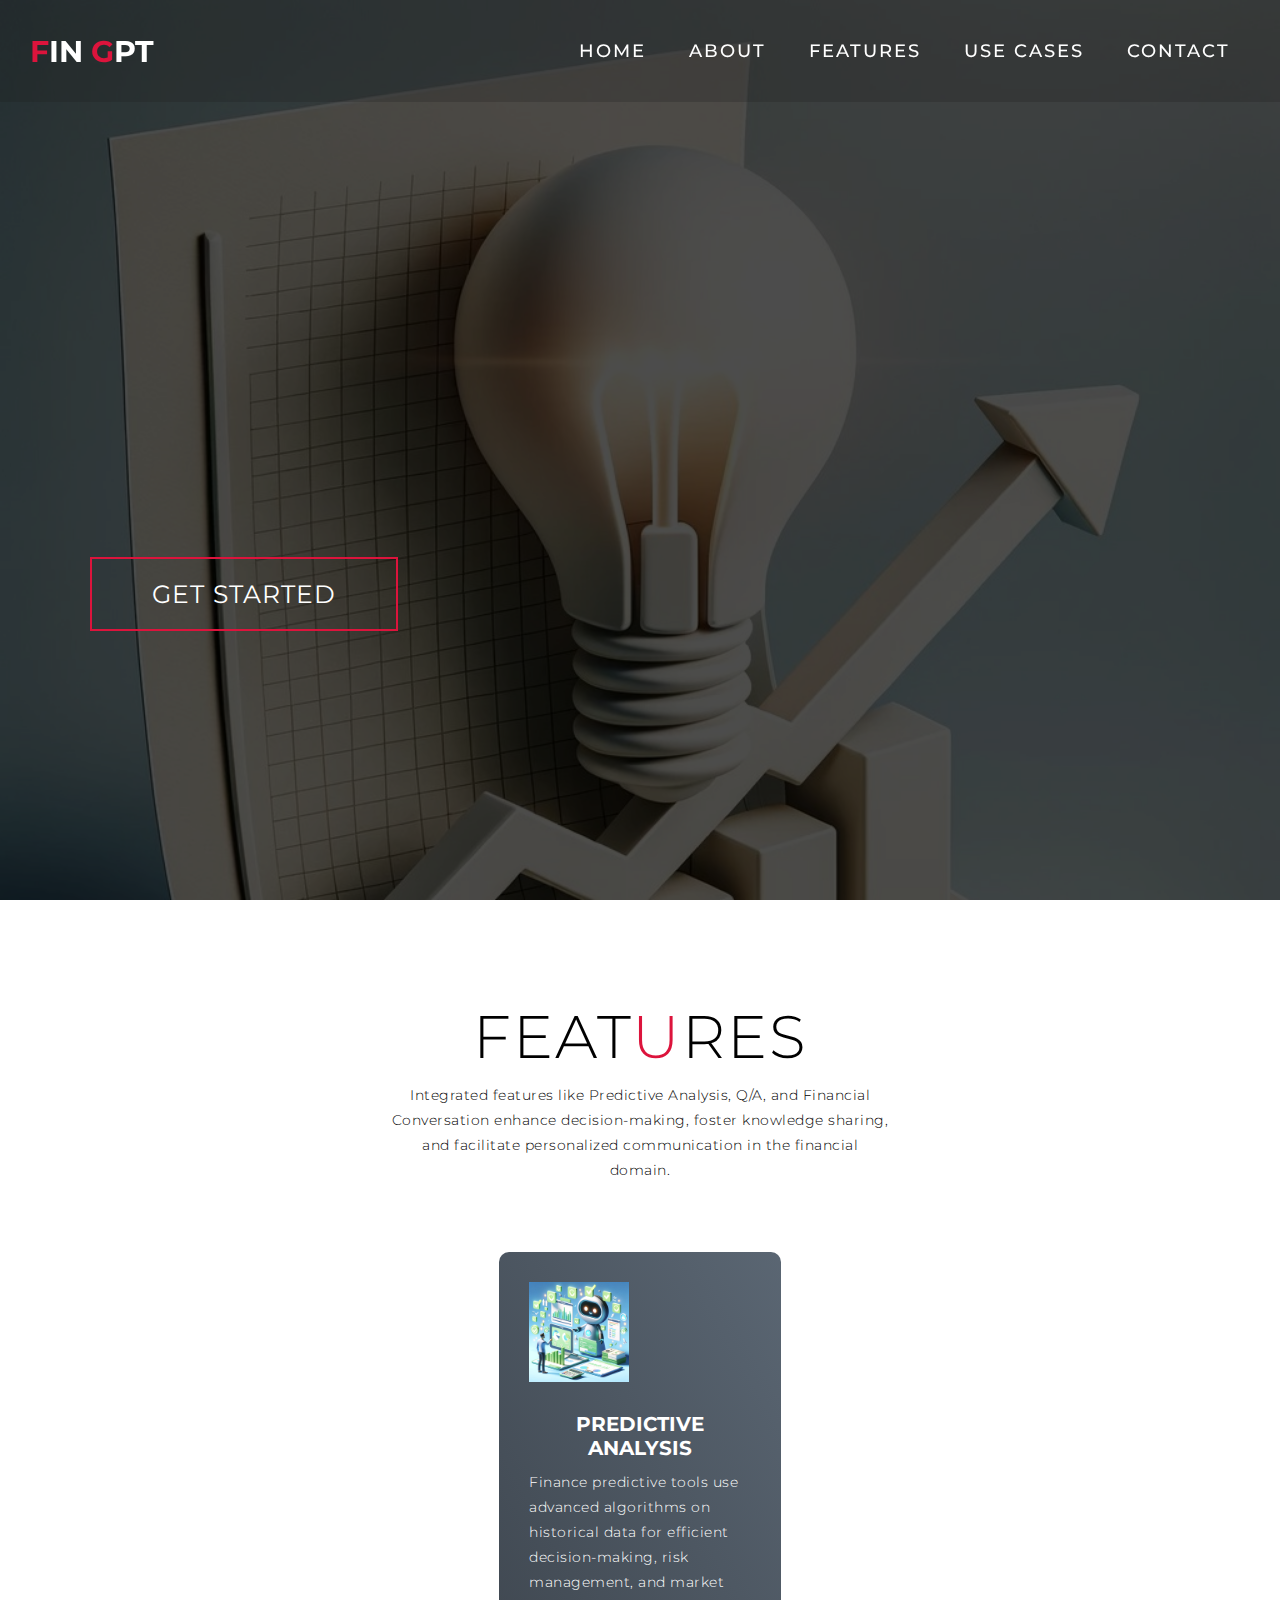
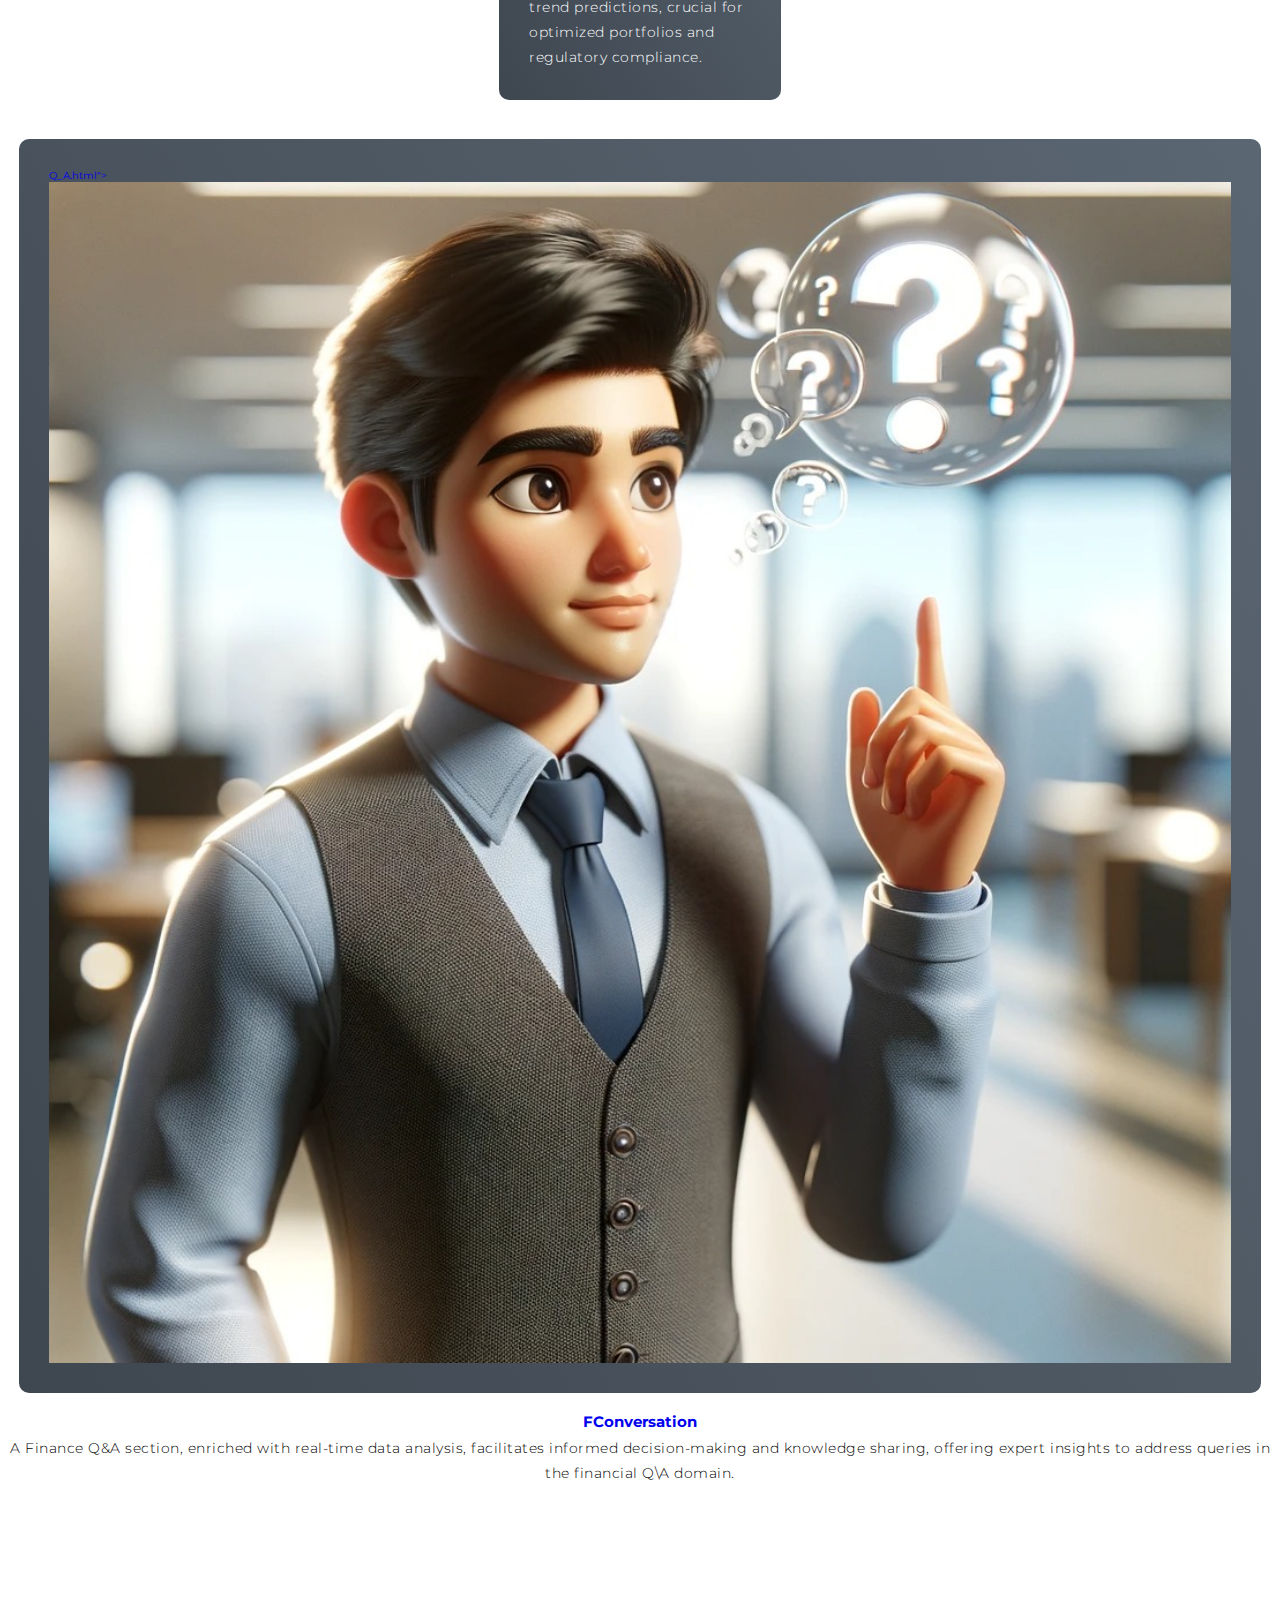
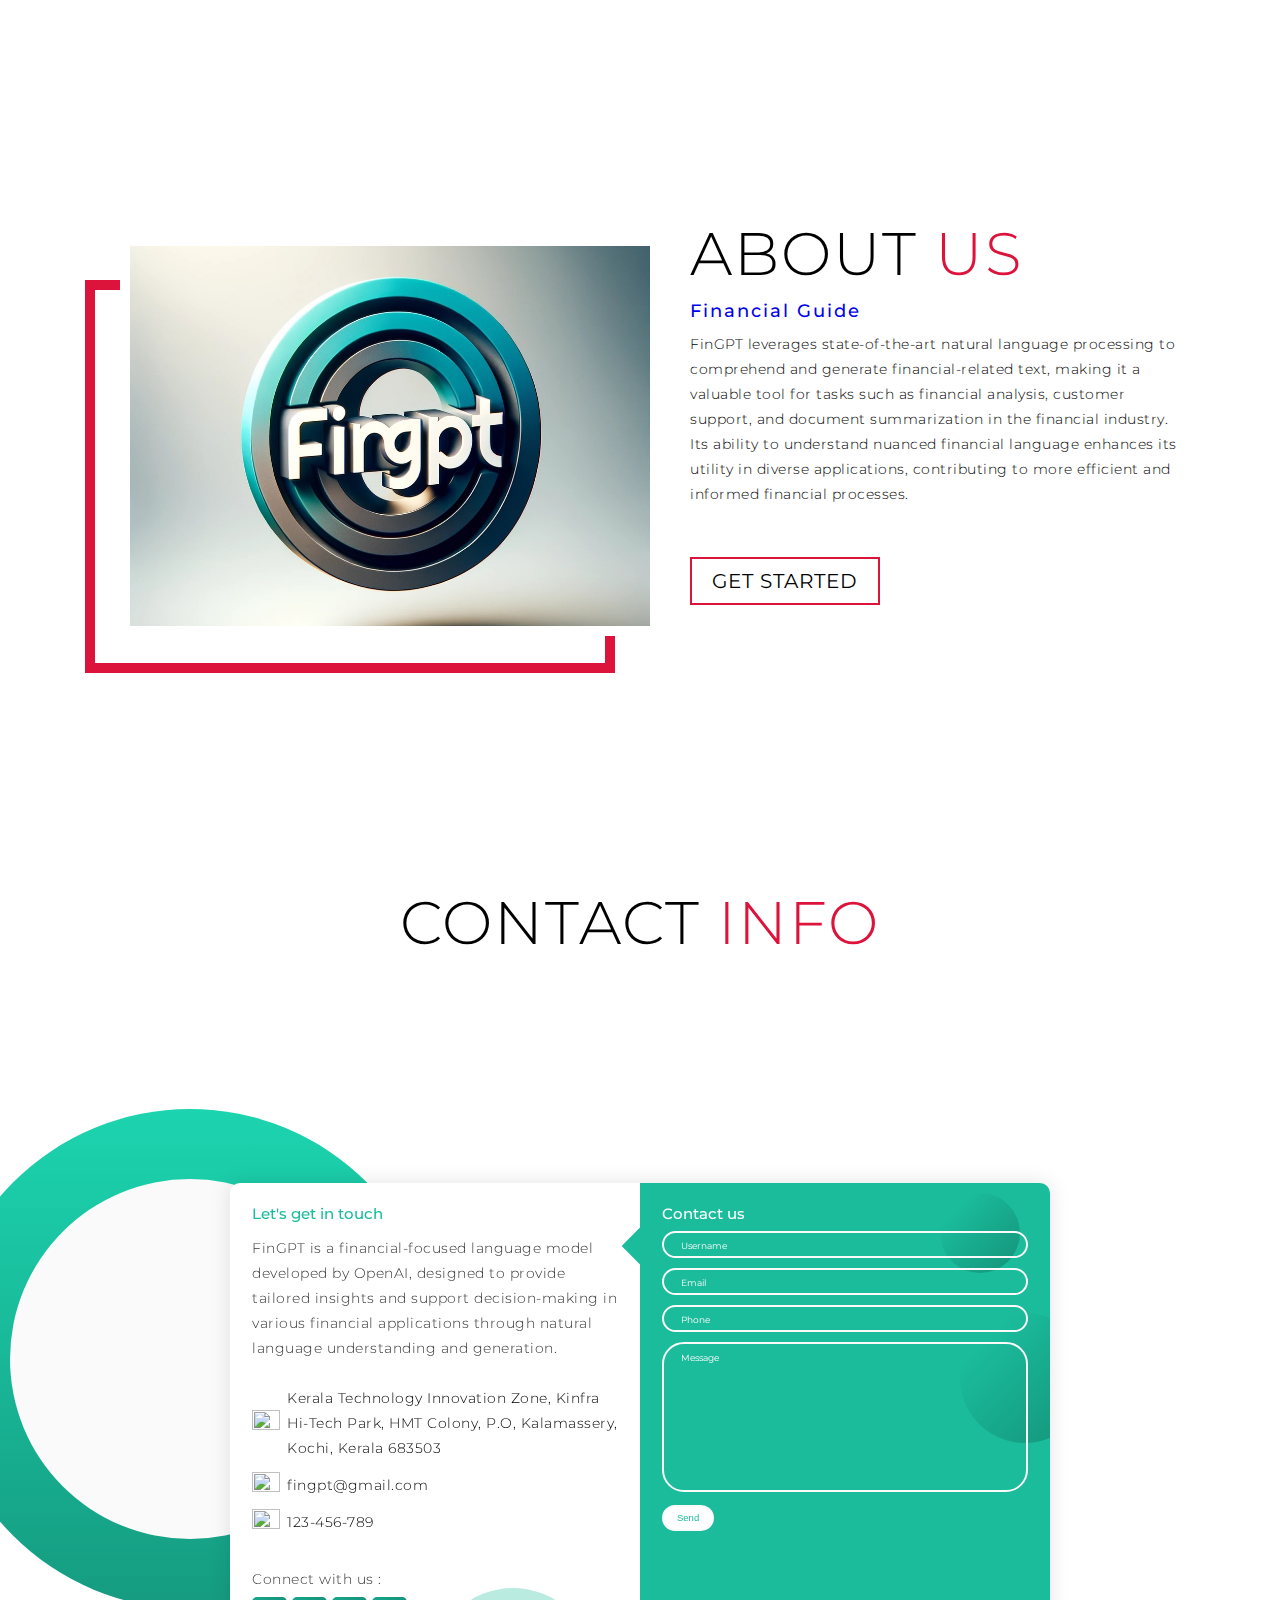
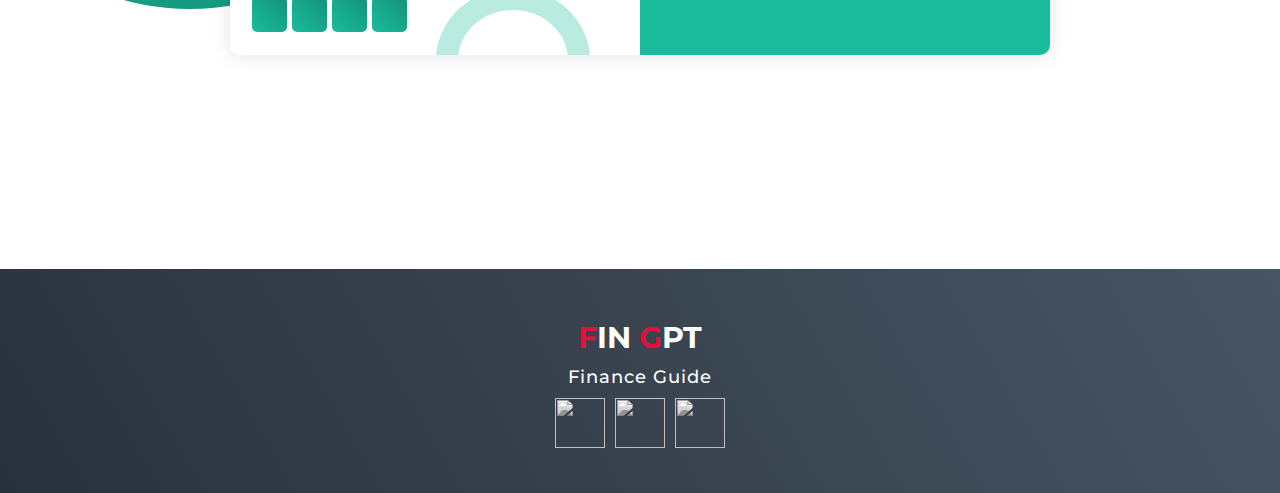
==== index.html @ e578e24f "Add files via upload" ====
<!DOCTYPE html>
<html lang="en">

<head>
  <meta charset="UTF-8">
  <meta name="viewport" content="width=device-width, initial-scale=1.0">
  <link rel="stylesheet" href="style.css">
  <script
      src="https://kit.fontawesome.com/64d58efce2.js"
      crossorigin="anonymous"
    ></script>
  <title>FinGpt</title>
</head>

<body>
  <!-- Header -->
  <section id="header">
    <div class="header container">
      <div class="nav-bar">
        <div class="brand">
          <a href="#hero">
            <h1><span>F</span>in <span>G</span>pt</h1>
          </a>
        </div>
        <div class="nav-list">
          <div class="hamburger">
            <div class="bar"></div>
          </div>
          <ul>
            <li><a href="#hero" data-after="Home">Home</a></li>
            <li><a href="#about" data-after="About">About</a></li>
            <li><a href="#services" data-after="Service">Features</a></li>
            <li><a href="usecases.html" data-after="Projects">Use Cases</a></li>
            <li><a href="#contact" data-after="Contact">Contact</a></li>
          </ul>
        </div>
      </div>
    </div>
  </section>
  <!-- End Header -->


  <!-- Hero Section  -->
  <section id="hero">
    <div class="hero container">
      <div>
        <h1>Hello, <span></span></h1>
        <h1>Welcome to <span></span></h1>
        <h1>Fin Gpt <span></span></h1>
        <a href="#projects" type="button" class="cta">Get Started</a>
      </div>
    </div>
  </section>
  <!-- End Hero Section  -->

  <!-- Service Section -->
  <section id="services">
    <div class="services container">
      <div class="service-top">
        <h1 class="section-title">Feat<span>u</span>res</h1>
        <p>Integrated features like Predictive Analysis, Q/A, and Financial Conversation enhance decision-making, foster knowledge sharing, and facilitate personalized communication in the financial domain.</p>
      </div>
      <div class="service-bottom">
        <div class="service-item">
          <div class="icon"><a href="Predictive_Analysis.html"><img src="q3.jpg" /></div>
          <h2>Predictive Analysis</h2>
          <p>Finance predictive tools use advanced algorithms on historical data for efficient decision-making, risk management, and market trend predictions, crucial for optimized portfolios and regulatory compliance.</p>
        </div>
        <div class="service-item">Q_A.html"><img src="a.jpg" /></div>
          <h2>FConversation</h2>
          <p>A Finance Q&A section, enriched with real-time data analysis, facilitates informed decision-making and knowledge sharing, offering expert insights to address queries in the financial Q\A domain.</p>
        </div>

      </div>
    </div>
  </section>
  <!-- End Service Section -->

  

  <!-- About Section -->
  <section id="about">
    <div class="about container">
      <div class="col-left">
        <div class="about-img">
          <img src="logo.jpg" alt="img">
        </div>
      </div>
      <div class="col-right">
        <h1 class="section-title">About <span>Us</span></h1>
        <h2>Financial Guide</h2>
        <p>FinGPT leverages state-of-the-art natural language processing to comprehend and generate financial-related text, making it a valuable tool for tasks such as financial analysis, customer support, and document summarization in the financial industry. Its ability to understand nuanced financial language enhances its utility in diverse applications, contributing to more efficient and informed financial processes.</p>
        <a href="#" class="cta">Get Started</a>
      </div>
    </div>
  </section>
  <!-- End About Section -->


 
  <script src="./app.js"></script>
  <script type="text/javascript">
    (function(d, t) {
        var v = d.createElement(t), s = d.getElementsByTagName(t)[0];
        v.onload = function() {
          window.voiceflow.chat.load({
            verify: { projectID: '6554509284c90f0007794cda' },
            url: 'https://general-runtime.voiceflow.com',
            versionID: 'production'
          });
        }
        v.src = "https://cdn.voiceflow.com/widget/bundle.mjs"; v.type = "text/javascript"; s.parentNode.insertBefore(v, s);
    })(document, 'script');
  </script>

  <!----Contact Us-->
  <!-- Contact Section -->
      <div id="contact">
        <h1 class="section-title">Contact <span>info</span></h1>
      </div>
  <!-- End Contact Section -->
  <div class="container" >
    <span class="big-circle"></span>
    <img src="shape.png" class="square" alt="" />
    <div class="form">
      <div class="contact-info">
        <h3 class="title">Let's get in touch</h3>
        <p class="text">
          FinGPT is a financial-focused language model developed by OpenAI, designed to provide tailored insights and support decision-making in various financial applications through natural language understanding and generation.
        </p>

        <div class="info">
          <div class="information">
            <img src="location.png" class="icon" alt="" />
            <p>Kerala Technology Innovation Zone, Kinfra Hi-Tech Park, HMT Colony, P.O, Kalamassery, Kochi, Kerala 683503</p>
          </div>
          <div class="information">
            <img src="email.png" class="icon" alt="" />
            <p>fingpt@gmail.com</p>
          </div>
          <div class="information">
            <img src="phone.png" class="icon" alt="" />
            <p>123-456-789</p>
          </div>
        </div>

        <div class="social-media">
          <p>Connect with us :</p>
          <div class="social-icons">
            <a href="#">
              <i class="fab fa-facebook-f"></i>
            </a>
            <a href="#">
              <i class="fab fa-twitter"></i>
            </a>
            <a href="#">
              <i class="fab fa-instagram"></i>
            </a>
            <a href="#">
              <i class="fab fa-linkedin-in"></i>
            </a>
          </div>
        </div>
      </div>

      <div class="contact-form">
        <span class="circle one"></span>
        <span class="circle two"></span>

        <form action="index.html" autocomplete="off">
          <h3 class="title">Contact us</h3>
          <div class="input-container">
            <input type="text" name="name" class="input" />
            <label for="">Username</label>
            <span>Username</span>
          </div>
          <div class="input-container">
            <input type="email" name="email" class="input" />
            <label for="">Email</label>
            <span>Email</span>
          </div>
          <div class="input-container">
            <input type="tel" name="phone" class="input" />
            <label for="">Phone</label>
            <span>Phone</span>
          </div>
          <div class="input-container textarea">
            <textarea name="message" class="input"></textarea>
            <label for="">Message</label>
            <span>Message</span>
          </div>
          <input type="submit" value="Send" class="btn" />
        </form>
      </div>
    </div>
  </div>

  <script src="app.js"></script>
<!-- Footer -->
<section id="footer">
  <div class="footer container">
    <div class="brand">
      <h1><span>F</span>in <span>G</span>pt</h1>
    </div>
    <h2>Finance Guide</h2>
    <div class="social-icon">
      <div class="social-item">
        <a href="#"><img src="https://img.icons8.com/bubbles/100/000000/facebook-new.png" /></a>
      </div>
      <div class="social-item">
        <a href="#"><img src="https://img.icons8.com/bubbles/100/000000/instagram-new.png" /></a>
      </div>
     
      <div class="social-item">
        <a href="#"><img src="https://img.icons8.com/bubbles/100/000000/behance.png" /></a>
      </div>
    </div>
    <p></p>
  </div>
</section>
</section>
<!-- End Footer -->

</body>

</html>
---- style.css ----
@import 'https://fonts.googleapis.com/css?family=Montserrat:300, 400, 700&display=swap';
* {
	padding: 0;
	margin: 0;
	box-sizing: border-box;
}
html {
	font-size: 10px;
	font-family: 'Montserrat', sans-serif;
	scroll-behavior: smooth;
}
a {
	text-decoration: none;
}
.container {
	min-height: 100vh;
	width: 100%;
	display: flex;
	align-items: center;
	justify-content: center;
}
img {
	height: 100%;
	width: 100%;
	object-fit: cover;
}
p {
	color: black;
	font-size: 1.4rem;
	margin-top: 5px;
	line-height: 2.5rem;
	font-weight: 300;
	letter-spacing: 0.05rem;
}
.section-title {
	font-size: 4rem;
	font-weight: 300;
	color: black;
	margin-bottom: 10px;
	text-transform: uppercase;
	letter-spacing: 0.2rem;
	text-align: center;
}
.section-title span {
	color: crimson;
}

.cta {
	display: inline-block;
	padding: 10px 30px;
	color: white;
	background-color: transparent;
	border: 2px solid crimson;
	font-size: 2rem;
	text-transform: uppercase;
	letter-spacing: 0.1rem;
	margin-top: 30px;
	transition: 0.3s ease;
	transition-property: background-color, color;
}
.cta:hover {
	color: white;
	background-color: crimson;
}
.brand h1 {
	font-size: 3rem;
	text-transform: uppercase;
	color: white;
}
.brand h1 span {
	color: crimson;
}

/* Header section */
#header {
	position: fixed;
	z-index: 1000;
	left: 0;
	top: 0;
	width: 100vw;
	height: auto;
}
#header .header {
	min-height: 8vh;
	background-color: rgba(31, 30, 30, 0.24);
	transition: 0.3s ease background-color;
}
#header .nav-bar {
	display: flex;
	align-items: center;
	justify-content: space-between;
	width: 100%;
	height: 100%;
	max-width: 1300px;
	padding: 0 10px;
}
#header .nav-list ul {
	list-style: none;
	position: absolute;
	background-color: rgb(31, 30, 30);
	width: 100vw;
	height: 100vh;
	left: 100%;
	top: 0;
	display: flex;
	flex-direction: column;
	justify-content: center;
	align-items: center;
	z-index: 1;
	overflow-x: hidden;
	transition: 0.5s ease left;
}
#header .nav-list ul.active {
	left: 0%;
}
#header .nav-list ul a {
	font-size: 2.5rem;
	font-weight: 500;
	letter-spacing: 0.2rem;
	text-decoration: none;
	color: white;
	text-transform: uppercase;
	padding: 20px;
	display: block;
}
#header .nav-list ul a::after {
	content: attr(data-after);
	position: absolute;
	top: 50%;
	left: 50%;
	transform: translate(-50%, -50%) scale(0);
	color: rgba(240, 248, 255, 0.021);
	font-size: 13rem;
	letter-spacing: 50px;
	z-index: -1;
	transition: 0.3s ease letter-spacing;
}
#header .nav-list ul li:hover a::after {
	transform: translate(-50%, -50%) scale(1);
	letter-spacing: initial;
}
#header .nav-list ul li:hover a {
	color: crimson;
}
#header .hamburger {
	height: 60px;
	width: 60px;
	display: inline-block;
	border: 3px solid white;
	border-radius: 50%;
	position: relative;
	display: flex;
	align-items: center;
	justify-content: center;
	z-index: 100;
	cursor: pointer;
	transform: scale(0.8);
	margin-right: 20px;
}
#header .hamburger:after {
	position: absolute;
	content: '';
	height: 100%;
	width: 100%;
	border-radius: 50%;
	border: 3px solid white;
	animation: hamburger_puls 1s ease infinite;
}
#header .hamburger .bar {
	height: 2px;
	width: 30px;
	position: relative;
	background-color: white;
	z-index: -1;
}
#header .hamburger .bar::after,
#header .hamburger .bar::before {
	content: '';
	position: absolute;
	height: 100%;
	width: 100%;
	left: 0;
	background-color: white;
	transition: 0.3s ease;
	transition-property: top, bottom;
}
#header .hamburger .bar::after {
	top: 8px;
}
#header .hamburger .bar::before {
	bottom: 8px;
}
#header .hamburger.active .bar::before {
	bottom: 0;
}
#header .hamburger.active .bar::after {
	top: 0;
}
/* End Header section */

/* Hero Section */
#hero {
	background-image: url(bg.jpg);
	background-size: cover;
	background-position: top center;
	position: relative;
	z-index: 3;
}
#hero::after {
	content: '';
	position: absolute;
	left: 0;
	top: 0;
	height: 100%;
	width: 100%;
	background-color: black;
	opacity: 0.7;
	z-index: -1;
}
#hero .hero {
	max-width: 1200px;
	margin: 0 auto;
	padding: 0 50px;
	justify-content: flex-start;
}
#hero h1 {
	display: block;
	width: fit-content;
	font-size: 4rem;
	position: relative;
	color: transparent;
	animation: text_reveal 0.5s ease forwards;
	animation-delay: 1s;
}
#hero h1:nth-child(1) {
	animation-delay: 1s;
}
#hero h1:nth-child(2) {
	animation-delay: 2s;
}
#hero h1:nth-child(3) {
	animation: text_reveal_name 0.5s ease forwards;
	animation-delay: 3s;
}
#hero h1 span {
	position: absolute;
	top: 0;
	left: 0;
	height: 100%;
	width: 0;
	background-color: crimson;
	animation: text_reveal_box 1s ease;
	animation-delay: 0.5s;
}
#hero h1:nth-child(1) span {
	animation-delay: 0.5s;
}
#hero h1:nth-child(2) span {
	animation-delay: 1.5s;
}
#hero h1:nth-child(3) span {
	animation-delay: 2.5s;
}

/* End Hero Section */

/* Services Section */
#services .services {
	flex-direction: column;
	text-align: center;
	max-width: 1500px;
	margin: 0 auto;
	padding: 100px 0;
}
#services .service-top {
	max-width: 500px;
	margin: 0 auto;
}
#services .service-bottom {
	display: flex;
	align-items: center;
	justify-content: center;
	flex-wrap: wrap;
	margin-top: 50px;
}
#services .service-item {
	flex-basis: 80%;
	display: flex;
	align-items: flex-start;
	justify-content: center;
	flex-direction: column;
	padding: 30px;
	border-radius: 10px;
	background-image: url(./img/img-1.png);
	background-size: cover;
	margin: 10px 5%;
	position: relative;
	z-index: 1;
	overflow: hidden;

}
#services .service-item::after {
	content: '';
	position: absolute;
	left: 0;
	top: 0;
	height: 100%;
	width: 100%;
	background-image: linear-gradient(60deg, #29323c 0%, #485563 100%);
	opacity: 0.9;
	z-index: -1;
}
#services .service-bottom .icon {
	height: 100px;
	width: 100px;
	margin-bottom: 30px;
	border-radius: 50%;
}
#services .service-item h2 {
	font-size: 2rem;
	color: white;
	margin-bottom: 10px;
	text-transform: uppercase;
}
#services .service-item p {
	color: white;
	text-align: left;
}
/* End Services Section */

/* Projects section */
#projects .projects {
	flex-direction: column;
	max-width: 1200px;
	margin: 0 auto;
	padding: 100px 0;
}
#projects .projects-header h1 {
	margin-bottom: 50px;
}
#projects .all-projects {
	display: flex;
	align-items: center;
	justify-content: center;
	flex-direction: column;
}
#projects .project-item {
	display: flex;
	align-items: center;
	justify-content: center;
	flex-direction: column;
	width: 80%;
	margin: 20px auto;
	overflow: hidden;
	border-radius: 10px;
}
#projects .project-info {
	padding: 30px;
	flex-basis: 50%;
	height: 100%;
	display: flex;
	align-items: flex-start;
	justify-content: center;
	flex-direction: column;
	background-image: linear-gradient(60deg, #29323c 0%, #485563 100%);
	color: white;
}
#projects .project-info h1 {
	font-size: 4rem;
	font-weight: 500;
}
#projects .project-info h2 {
	font-size: 1.8rem;
	font-weight: 500;
	margin-top: 10px;
}
#projects .project-info p {
	color: white;
}
#projects .project-img {
	flex-basis: 50%;
	height: 300px;
	overflow: hidden;
	position: relative;
}
#projects .project-img:after {
	content: '';
	position: absolute;
	left: 0;
	top: 0;
	height: 100%;
	width: 100%;
	background-image: linear-gradient(60deg, #29323c 0%, #485563 100%);
	opacity: 0.7;
}
#projects .project-img img {
	transition: 0.3s ease transform;
}
#projects .project-item:hover .project-img img {
	transform: scale(1.1);
}
/* End Projects section */

/* About Section */
#about .about {
	flex-direction: column-reverse;
	text-align: center;
	max-width: 1200px;
	margin: 0 auto;
	padding: 100px 20px;
}
#about .col-left {
	width: 250px;
	height: 360px;
}
#about .col-right {
	width: 100%;
}
#about .col-right h2 {
	font-size: 1.8rem;
	font-weight: 500;
	letter-spacing: 0.2rem;
	margin-bottom: 10px;
}
#about .col-right p {
	margin-bottom: 20px;
}
#about .col-right .cta {
	color: black;
	margin-bottom: 50px;
	padding: 10px 20px;
	font-size: 2rem;
}
#about .col-left .about-img {
	height: 100%;
	width: 100%;
	position: relative;
	border: 10px solid white;
}
#about .col-left .about-img::after {
	content: '';
	position: absolute;
	left: -33px;
	top: 19px;
	height: 98%;
	width: 98%;
	border: 7px solid crimson;;
	z-index: -1;
}
/* End About Section */

/* contact Section */
#contact .contact {
	flex-direction: column;
	max-width: 1200px;
	margin: 0 auto;
	width: 90%;
}
#contact .contact-items {
	/* max-width: 400px; */
	width: 100%;
}
#contact .contact-item {
	width: 80%;
	padding: 20px;
	text-align: center;
	border-radius: 10px;
	padding: 30px;
	margin: 30px;
	display: flex;
	justify-content: center;
	align-items: center;
	flex-direction: column;
	box-shadow: 0px 0px 18px 0 #0000002c;
	transition: 0.3s ease box-shadow;
}
#contact .contact-item:hover {
	box-shadow: 0px 0px 5px 0 #0000002c;
}
#contact .icon {
	width: 70px;
	margin: 0 auto;
	margin-bottom: 10px;
}
#contact .contact-info h1 {
	font-size: 2.5rem;
	font-weight: 500;
	margin-bottom: 5px;
}
#contact .contact-info h2 {
	font-size: 1.3rem;
	line-height: 2rem;
	font-weight: 500;
}
/*End contact Section */

/* Footer */
#footer {
	background-image: linear-gradient(60deg, #29323c 0%, #485563 100%);
}
#footer .footer {
	min-height: 200px;
	flex-direction: column;
	padding-top: 50px;
	padding-bottom: 10px;
}
#footer h2 {
	color: white;
	font-weight: 500;
	font-size: 1.8rem;
	letter-spacing: 0.1rem;
	margin-top: 10px;
	margin-bottom: 10px;
}
#footer .social-icon {
	display: flex;
	margin-bottom: 30px;
}
#footer .social-item {
	height: 50px;
	width: 50px;
	margin: 0 5px;
}
#footer .social-item img {
	filter: grayscale(1);
	transition: 0.3s ease filter;
}
#footer .social-item:hover img {
	filter: grayscale(0);
}
#footer p {
	color: white;
	font-size: 1.3rem;
}
/* End Footer */

/* Keyframes */
@keyframes hamburger_puls {
	0% {
		opacity: 1;
		transform: scale(1);
	}
	100% {
		opacity: 0;
		transform: scale(1.4);
	}
}
@keyframes text_reveal_box {
	50% {
		width: 100%;
		left: 0;
	}
	100% {
		width: 0;
		left: 100%;
	}
}
@keyframes text_reveal {
	100% {
		color: white;
	}
}
@keyframes text_reveal_name {
	100% {
		color: crimson;
		font-weight: 500;
	}
}
/* End Keyframes */

/* Media Query For Tablet */
@media only screen and (min-width: 768px) {
	.cta {
		font-size: 2.5rem;
		padding: 20px 60px;
	}
	h1.section-title {
		font-size: 6rem;
	}

	/* Hero */
	#hero h1 {
		font-size: 7rem;
	}
	/* End Hero */

	/* Services Section */
	#services .service-bottom .service-item {
		flex-basis: 45%;
		margin: 2.5%;
	}
	/* End Services Section */

	/* Project */
	#projects .project-item {
		flex-direction: row;
	}
	#projects .project-item:nth-child(even) {
		flex-direction: row-reverse;
	}
	#projects .project-item {
		height: 400px;
		margin: 0;
		width: 100%;
		border-radius: 0;
	}
	#projects .all-projects .project-info {
		height: 100%;
	}
	#projects .all-projects .project-img {
		height: 100%;
	}
	/* End Project */

	/* About */
	#about .about {
		flex-direction: row;
	}
	#about .col-left {
		width: 600px;
		height: 400px;
		padding-left: 60px;
	}
	#about .about .col-left .about-img::after {
		left: -45px;
		top: 34px;
		height: 98%;
		width: 98%;
		border: 10px solid crimson;
	}
	#about .col-right {
		text-align: left;
		padding: 30px;
	}
	#about .col-right h1 {
		text-align: left;
	}
	/* End About */

	/* contact  */
	#contact .contact {
		flex-direction: column;
		padding: 100px 0;
		align-items: center;
		justify-content: center;
		min-width: 20vh;
	}
	#contact .contact-items {
		width: 100%;
		display: flex;
		flex-direction: row;
		justify-content: space-evenly;
		margin: 0;
	}
	#contact .contact-item {
		width: 30%;
		margin: 0;
		flex-direction: row;
	}
	#contact .contact-item .icon {
		height: 100px;
		width: 100px;
	}
	#contact .contact-item .icon img {
		object-fit: contain;
	}
	#contact .contact-item .contact-info {
		width: 100%;
		text-align: left;
		padding-left: 20px;
	}
	/* End contact  */
}
/* End Media Query For Tablet */

/* Media Query For Desktop */
@media only screen and (min-width: 1200px) {
	/* header */
	#header .hamburger {
		display: none;
	}
	#header .nav-list ul {
		position: initial;
		display: block;
		height: auto;
		width: fit-content;
		background-color: transparent;
	}
	#header .nav-list ul li {
		display: inline-block;
	}
	#header .nav-list ul li a {
		font-size: 1.8rem;
	}
	#header .nav-list ul a:after {
		display: none;
	}
	/* End header */

	#services .service-bottom .service-item {
		flex-basis: 22%;
		margin: 1.5%;
	}
}
/* End  Media Query For Desktop */



/* Contact Us */

input,
textarea {
  font-family: "Poppins", sans-serif;
}

.container {
  position: relative;
  width: 100%;
  min-height: 100vh;
  padding: 2rem;
  
  overflow: hidden;
  display: flex;
  align-items: center;
  justify-content: center;
}

.form {
  width: 100%;
  max-width: 820px;
  background-color: #fff;
  border-radius: 10px;
  box-shadow: 0 0 20px 1px rgba(0, 0, 0, 0.1);
  z-index: 1000;
  overflow: hidden;
  display: grid;
  grid-template-columns: repeat(2, 1fr);
}

.contact-form {
  background-color: #1abc9c;
  position: relative;
}

.circle {
 border-radius: 50%;
  background: linear-gradient(135deg, transparent 20%, #149279);
  position: absolute;
}

.circle.one {
  width: 130px;
  height: 130px;
  top: 130px;
  right: -40px;
}

.circle.two {
  width: 80px;
  height: 80px;
  top: 10px;
  right: 30px;
}

.contact-form:before {
  content: "";
  position: absolute;
  width: 26px;
  height: 26px;
  background-color: #1abc9c;
  transform: rotate(45deg);
  top: 50px;
  left: -13px;
}

form {
  padding: 2.3rem 2.2rem;
  z-index: 10;
  overflow: hidden;
  position: relative;
}

.title {
  color: #fff;
  font-weight: 500;
  font-size: 1.5rem;
  line-height: 1;
  margin-bottom: 0.7rem;
}

.input-container {
  position: relative;
  margin: 1rem 0;
}

.input {
  width: 100%;
  outline: none;
  border: 2px solid #fafafa;
  background: none;
  padding: 0.6rem 1.2rem;
  color: #fff;
  font-weight: 500;
  font-size: 0.95rem;
  letter-spacing: 0.5px;
  border-radius: 25px;
  transition: 0.3s;
}

textarea.input {
  padding: 0.8rem 1.2rem;
  min-height: 150px;
  border-radius: 22px;
  resize: none;
  overflow-y: auto;
}

.input-container label {
  position: absolute;
  top: 50%;
  left: 15px;
  transform: translateY(-50%);
  padding: 0 0.4rem;
  color: #fafafa;
  font-size: 0.9rem;
  font-weight: 400;
  pointer-events: none;
  z-index: 1000;
  transition: 0.5s;
}

.input-container.textarea label {
  top: 1rem;
  transform: translateY(0);
}

.btn {
  padding: 0.6rem 1.3rem;
  background-color: #fff;
  border: 2px solid #fafafa;
  font-size: 0.95rem;
  color: #1abc9c;
  line-height: 1;
  border-radius: 25px;
  outline: none;
  cursor: pointer;
  transition: 0.3s;
  margin: 0;
}

.btn:hover {
  background-color: transparent;
  color: #fff;
}

.input-container span {
  position: absolute;
  top: 0;
  left: 25px;
  transform: translateY(-50%);
  font-size: 0.8rem;
  padding: 0 0.4rem;
  color: transparent;
  pointer-events: none;
  z-index: 500;
}

.input-container span:before,
.input-container span:after {
  content: "";
  position: absolute;
  width: 10%;
  opacity: 0;
  transition: 0.3s;
  height: 5px;
  background-color: #1abc9c;
  top: 50%;
  transform: translateY(-50%);
}

.input-container span:before {
  left: 50%;
}

.input-container span:after {
  right: 50%;
}

.input-container.focus label {
  top: 0;
  transform: translateY(-50%);
  left: 25px;
  font-size: 0.8rem;
}

.input-container.focus span:before,
.input-container.focus span:after {
  width: 50%;
  opacity: 1;
}

.contact-info {
  padding: 2.3rem 2.2rem;
  position: relative;
}

.contact-info .title {
  color: #1abc9c;
}

.text {
  color: #333;
  margin: 1.5rem 0 2rem 0;
}

.information {
  display: flex;
  color: #555;
  margin: 0.7rem 0;
  align-items: center;
  font-size: 0.95rem;
}

.icon {
  width: 28px;
  margin-right: 0.7rem;
}

.social-media {
  padding: 2rem 0 0 0;
}

.social-media p {
  color: #333;
}

.social-icons {
  display: flex;
  margin-top: 0.5rem;
}

.social-icons a {
  width: 35px;
  height: 35px;
  border-radius: 5px;
  background: linear-gradient(45deg, #1abc9c, #149279);
  color: #fff;
  text-align: center;
  line-height: 35px;
  margin-right: 0.5rem;
  transition: 0.3s;
}

.social-icons a:hover {
  transform: scale(1.05);
}

.contact-info:before {
  content: "";
  position: absolute;
  width: 110px;
  height: 100px;
  border: 22px solid #1abc9c;
  border-radius: 50%;
  bottom: -77px;
  right: 50px;
  opacity: 0.3;
}

.big-circle {
  position: absolute;
  width: 500px;
  height: 500px;
  border-radius: 50%;
  background: linear-gradient(to bottom, #1cd4af, #159b80);
  bottom: 50%;
  right: 50%;
  transform: translate(-40%, 38%);
}

.big-circle:after {
  content: "";
  position: absolute;
  width: 360px;
  height: 360px;
  background-color: #fafafa;
  border-radius: 50%;
  top: calc(50% - 180px);
  left: calc(50% - 180px);
}

.square {
  position: absolute;
  height: 400px;
  top: 50%;
  left: 50%;
  transform: translate(181%, 11%);
  opacity: 0.2;
}

@media (max-width: 850px) {
  .form {
    grid-template-columns: 1fr;
  }

  .contact-info:before {
    bottom: initial;
    top: -75px;
    right: 65px;
    transform: scale(0.95);
  }

  .contact-form:before {
    top: -13px;
    left: initial;
    right: 70px;
  }

  .square {
    transform: translate(140%, 43%);
    height: 350px;
  }

  .big-circle {
    bottom: 75%;
    transform: scale(0.9) translate(-40%, 30%);
    right: 50%;
  }

  .text {
    margin: 1rem 0 1.5rem 0;
  }

  .social-media {
    padding: 1.5rem 0 0 0;
  }
}

@media (max-width: 480px) {
  .container {
    padding: 1.5rem;
  }

  .contact-info:before {
    display: none;
  }

  .square,
  .big-circle {
    display: none;
  }

  form,
  .contact-info {
    padding: 1.7rem 1.6rem;
  }

  .text,
  .information,
  .social-media p {
    font-size: 0.8rem;
  }

  .title {
    font-size: 1.15rem;
  }

  .social-icons a {
    width: 30px;
    height: 30px;
    line-height: 30px;
  }

  .icon {
    width: 23px;
  }

  .input {
    padding: 0.45rem 1.2rem;
  }

  .btn {
    padding: 0.45rem 1.2rem;
  }
}
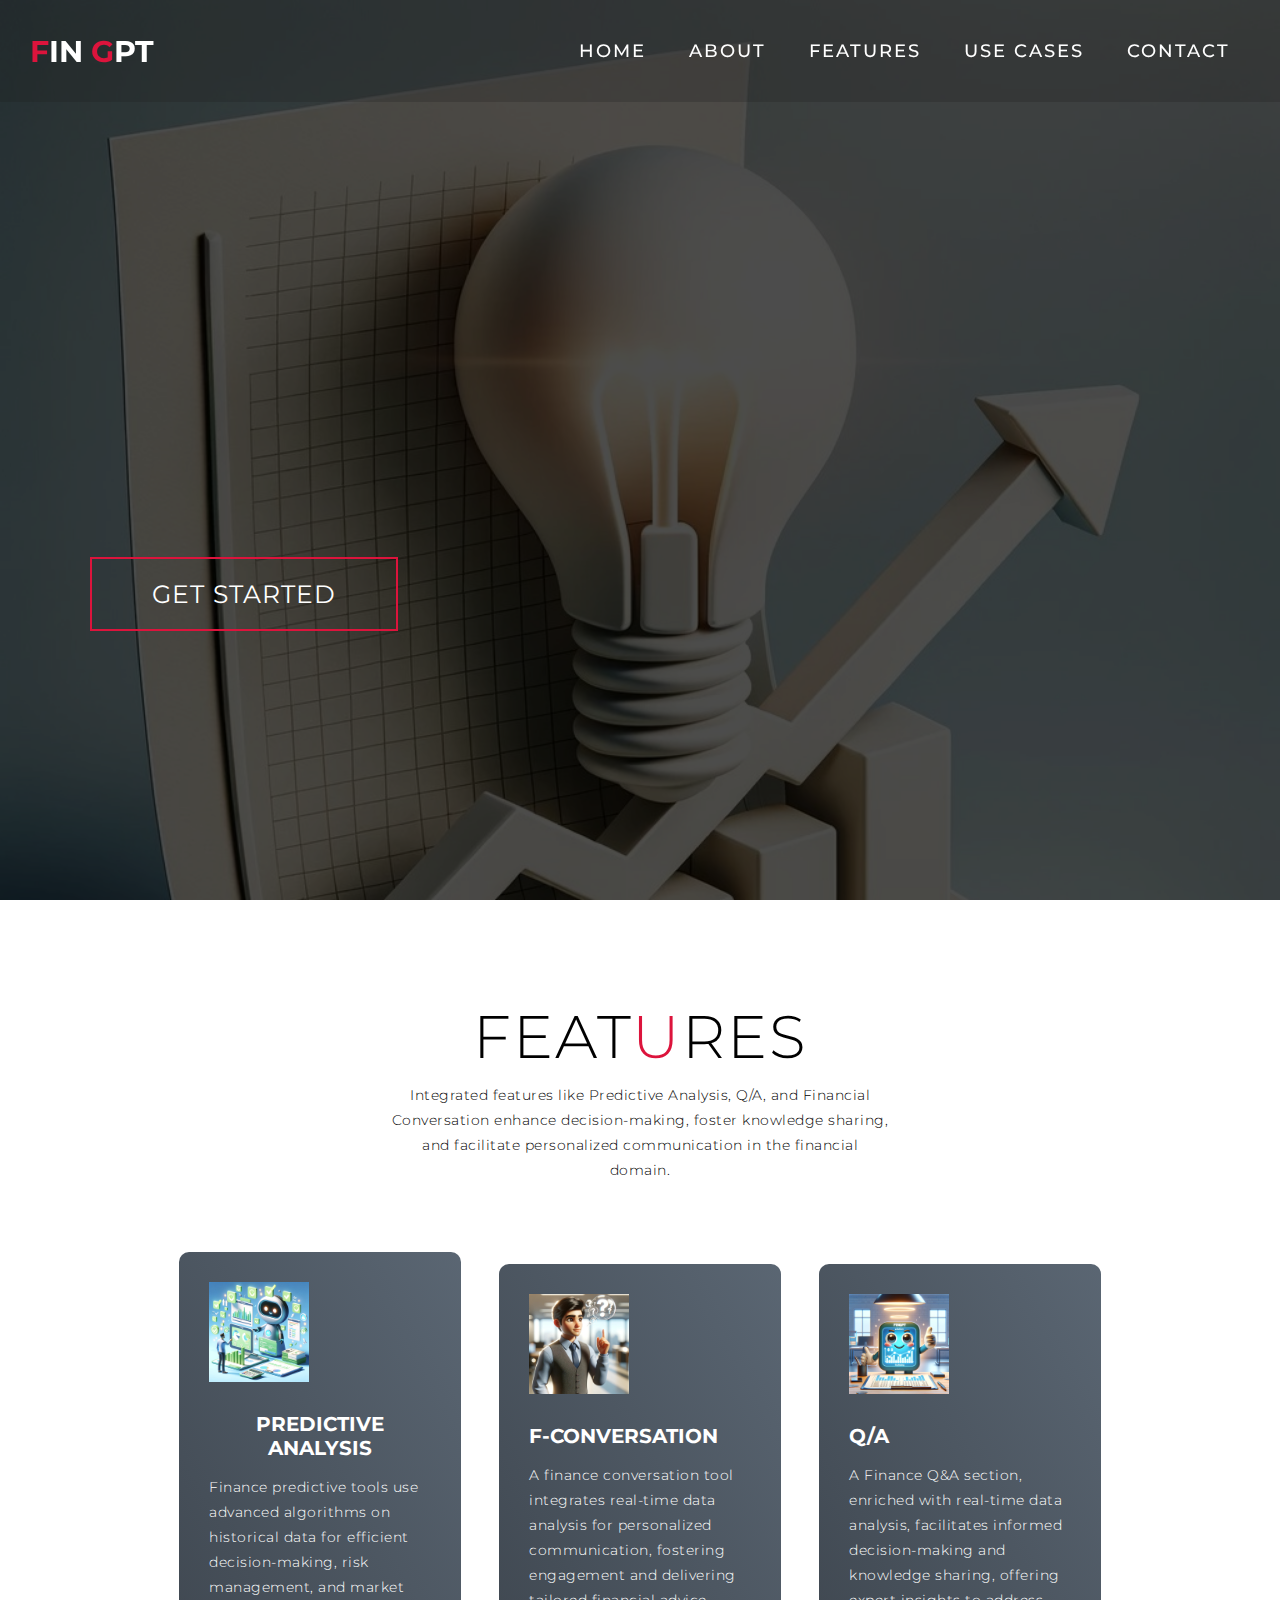
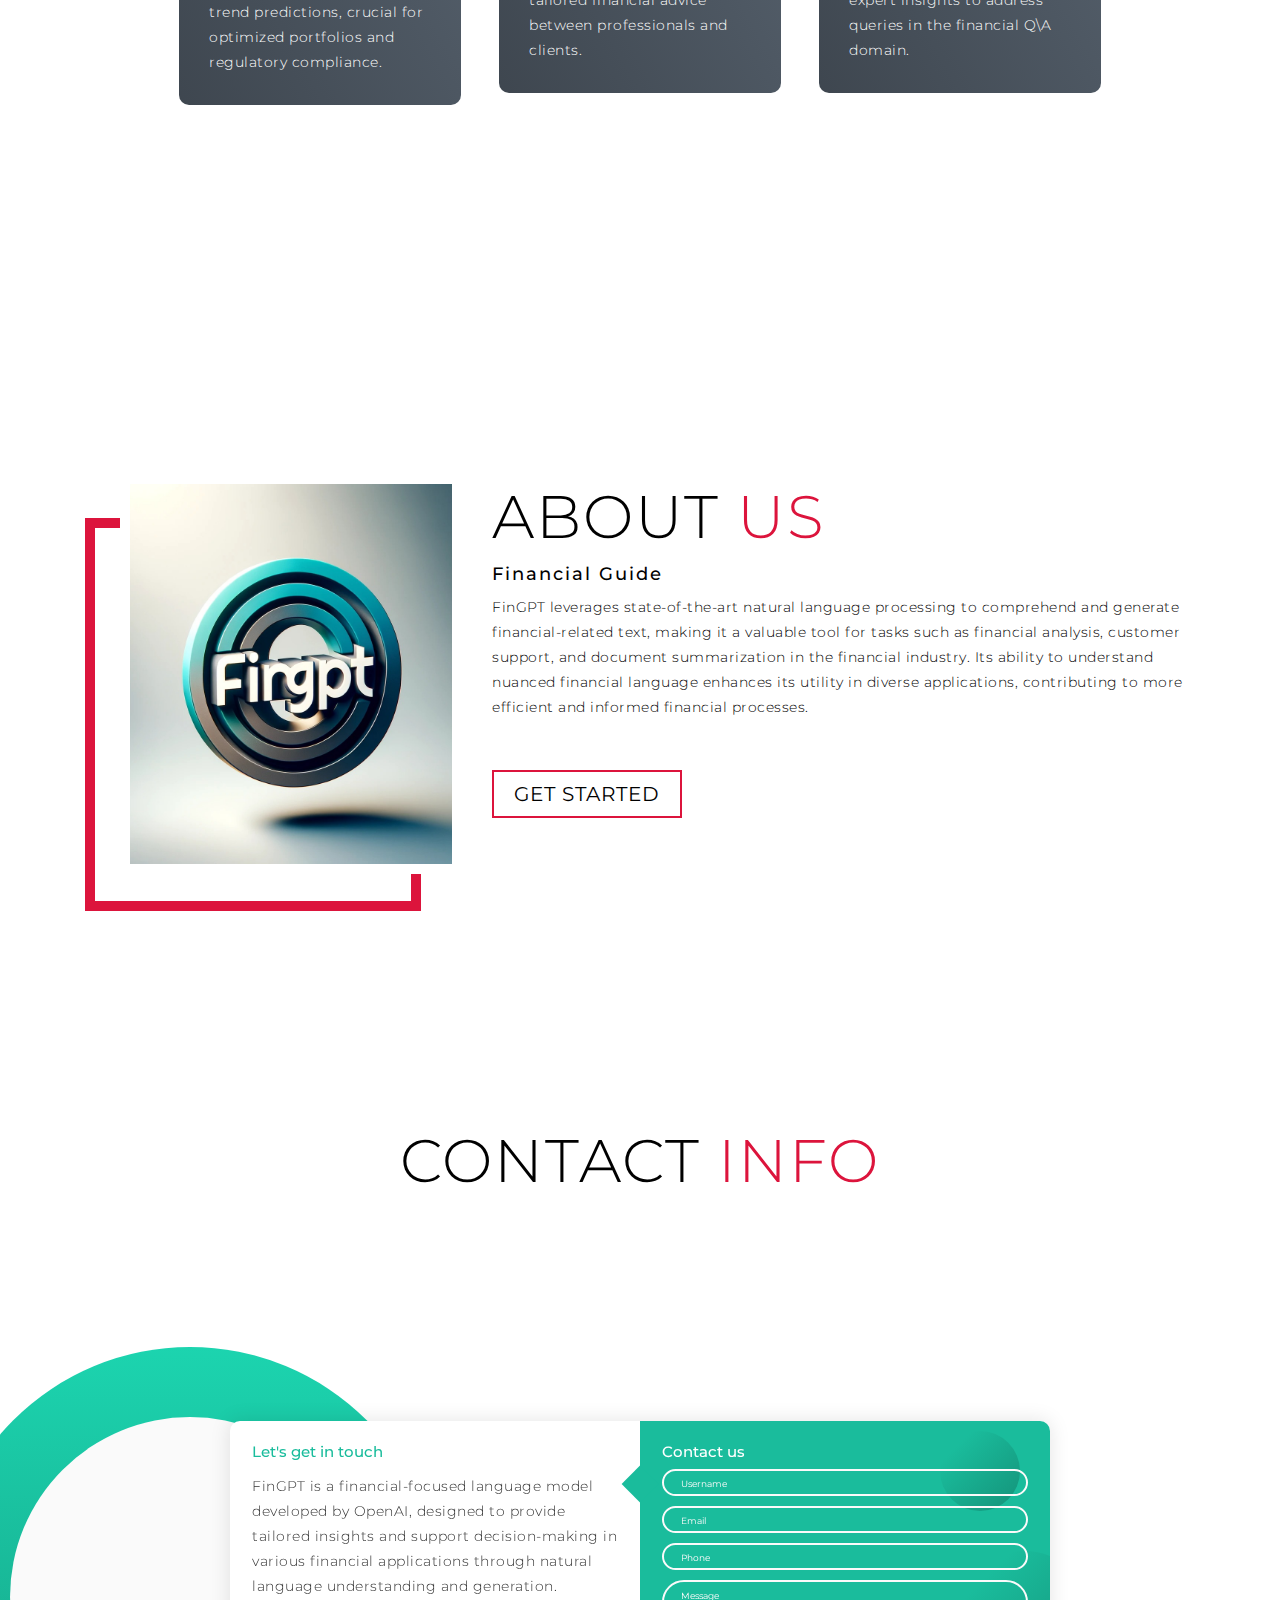
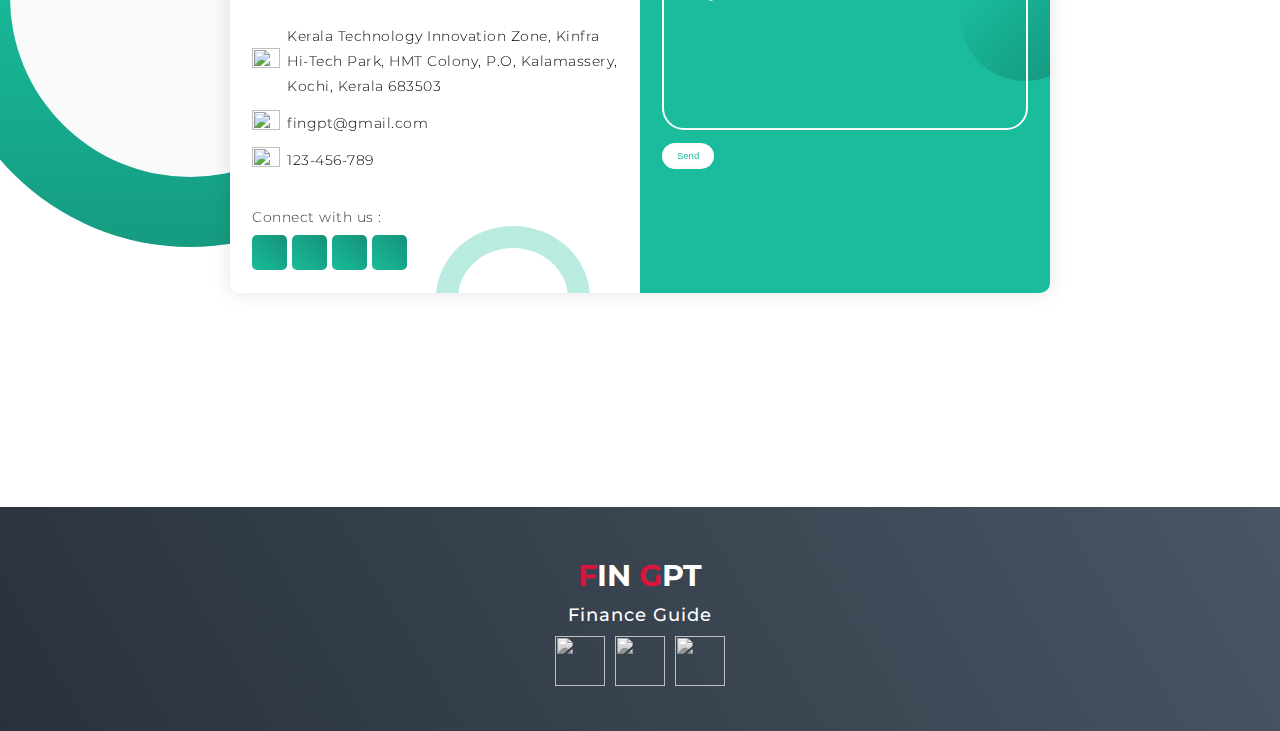
==== commit f8bffebf: "Update index.html" ====
--- a/index.html
+++ b/index.html
@@ -54,7 +54,7 @@
   <!-- End Hero Section  -->
 
   <!-- Service Section -->
-  <section id="services">
+ <section id="services">
     <div class="services container">
       <div class="service-top">
         <h1 class="section-title">Feat<span>u</span>res</h1>
@@ -62,18 +62,52 @@
       </div>
       <div class="service-bottom">
         <div class="service-item">
-          <div class="icon"><a href="Predictive_Analysis.html"><img src="q3.jpg" /></div>
+          <div class="icon"><a href="Predictive_Analysis.html"><img src="q3.jpg" /></a></div>
           <h2>Predictive Analysis</h2>
           <p>Finance predictive tools use advanced algorithms on historical data for efficient decision-making, risk management, and market trend predictions, crucial for optimized portfolios and regulatory compliance.</p>
         </div>
-        <div class="service-item">Q_A.html"><img src="a.jpg" /></div>
-          <h2>FConversation</h2>
+        <div class="service-item">
+          <div class="icon"><a href="FConversation.html"><img src="a.jpg" /></a></div>
+          <h2>F-Conversation</h2>
+          <p>A finance conversation tool integrates real-time data analysis for personalized communication, fostering engagement and delivering tailored financial advice between professionals and clients.</p>
+        </div>
+        <div class="service-item">
+          <div class="icon"><a href="Q_A.html"><img src="b.jpg" /></a></div>
+          <h2>Q/A</h2>
           <p>A Finance Q&A section, enriched with real-time data analysis, facilitates informed decision-making and knowledge sharing, offering expert insights to address queries in the financial Q\A domain.</p>
         </div>
 
       </div>
     </div>
   </section>
+
+
+
+
+
+
+
+
+
+
+
+
+
+
+
+
+
+
+
+
+
+
+
+
+
+
+  
+
   <!-- End Service Section -->
 
   
@@ -223,4 +257,4 @@
 
 </body>
 
-</html>+</html>
